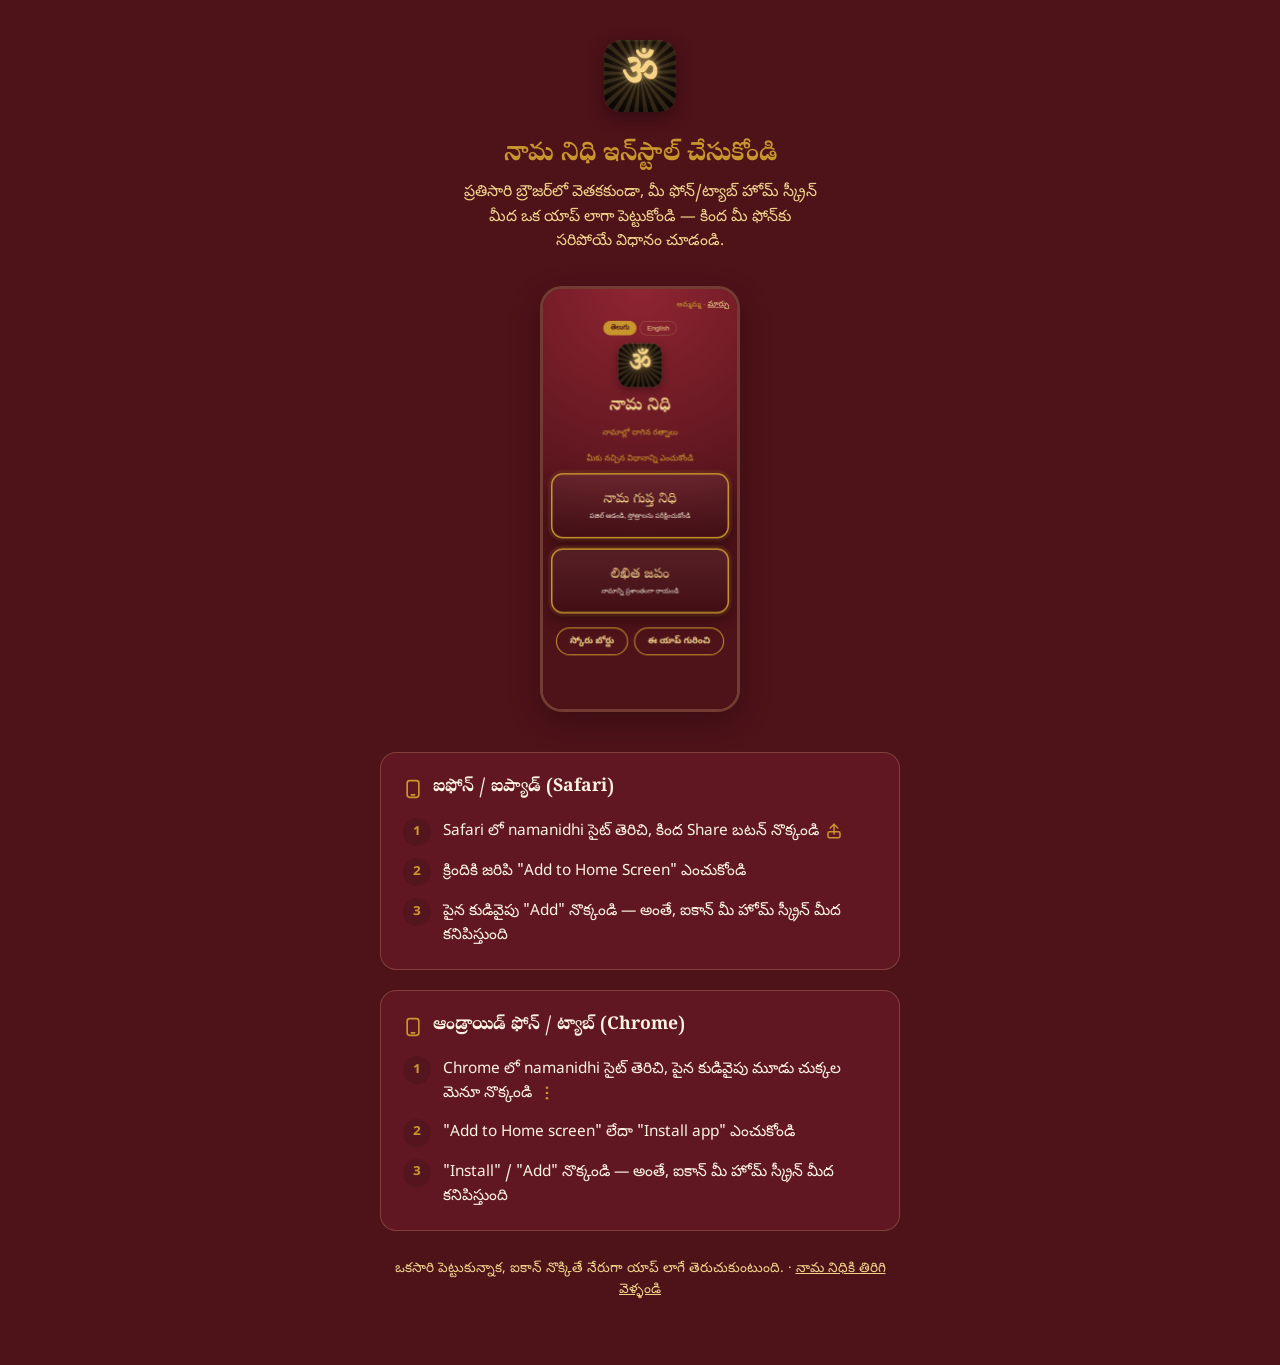
==== install.html @ 735f56e7 "Add an install.html guide, linked from the intro/About screen A trimmed-down "add to home screen" gu" ====
<!doctype html>
<html lang="te">
<head>
<meta charset="UTF-8" />
<meta name="viewport" content="width=device-width, initial-scale=1, maximum-scale=1" />
<title>నామ నిధి — ఇన్‌స్టాల్ చేసుకోండి</title>
<link rel="icon" type="image/png" sizes="32x32" href="icons/aum-32.png" />
<meta name="theme-color" content="#4e1219" />
<link rel="preconnect" href="https://fonts.googleapis.com" />
<link rel="preconnect" href="https://fonts.gstatic.com" crossorigin />
<link href="https://fonts.googleapis.com/css2?family=Noto+Serif+Telugu:wght@500;700&family=Noto+Sans+Telugu:wght@400;600;700&display=swap" rel="stylesheet" />
<style>
  :root {
    --cream: #fbf3e1;
    --maroon: #7a1f2b;
    --deep-maroon: #4e1219;
    --gold: #c9962e;
    --gold-light: #f0d28b;
    --surface: #611722;
    --surface-2: #55151f;
    --rule: rgba(240, 210, 139, 0.22);
    --radius: 16px;
  }
  * { box-sizing: border-box; }
  body {
    margin: 0;
    background: var(--deep-maroon);
    color: var(--cream);
    font-family: 'Noto Sans Telugu', sans-serif;
    line-height: 1.55;
  }
  .wrap {
    max-width: 560px;
    margin: 0 auto;
    padding: 40px 20px 64px;
  }
  header { text-align: center; margin-bottom: 8px; }
  .app-icon {
    width: 72px;
    height: 72px;
    border-radius: 16px;
    box-shadow: 0 6px 18px rgba(0, 0, 0, 0.35);
    margin-bottom: 14px;
  }
  h1 {
    font-family: 'Noto Serif Telugu', serif;
    font-size: 1.6rem;
    margin: 0 0 6px;
    color: var(--gold);
  }
  .subtitle {
    margin: 0 auto 32px;
    max-width: 40ch;
    color: var(--gold-light);
    font-size: 0.98rem;
  }
  .screenshot-frame {
    display: block;
    width: 200px;
    margin: 0 auto 40px;
    border-radius: 22px;
    overflow: hidden;
    border: 3px solid var(--rule);
    box-shadow: 0 10px 30px rgba(0, 0, 0, 0.25);
  }
  .screenshot-frame img { display: block; width: 100%; }
  .platform {
    background: var(--surface);
    border: 1px solid var(--rule);
    border-radius: var(--radius);
    padding: 22px 22px 20px;
    margin-bottom: 20px;
  }
  .platform h2 {
    display: flex;
    align-items: center;
    gap: 10px;
    font-family: 'Noto Serif Telugu', serif;
    font-size: 1.1rem;
    margin: 0 0 16px;
    color: var(--cream);
  }
  .platform h2 svg { flex: none; color: var(--gold); }
  ol.steps {
    list-style: none;
    margin: 0;
    padding: 0;
    display: flex;
    flex-direction: column;
    gap: 12px;
  }
  ol.steps li {
    display: grid;
    grid-template-columns: 28px 1fr;
    gap: 12px;
    align-items: start;
  }
  .step-num {
    width: 28px;
    height: 28px;
    border-radius: 50%;
    background: var(--surface-2);
    color: var(--gold);
    display: flex;
    align-items: center;
    justify-content: center;
    font-weight: 700;
    font-size: 0.85rem;
  }
  .step-text { padding-top: 3px; font-size: 0.96rem; }
  .step-text .icon-inline {
    display: inline-flex;
    vertical-align: -5px;
    color: var(--gold);
    margin: 0 2px;
  }
  footer {
    text-align: center;
    color: var(--gold-light);
    font-size: 0.85rem;
    margin-top: 28px;
  }
  a { color: var(--gold-light); }
</style>
</head>
<body>
<div class="wrap">
  <header>
    <img class="app-icon" alt="" src="icons/aum-180.png" />
    <h1>నామ నిధి ఇన్‌స్టాల్ చేసుకోండి</h1>
    <p class="subtitle">ప్రతిసారి బ్రౌజర్‌లో వెతకకుండా, మీ ఫోన్/ట్యాబ్ హోమ్ స్క్రీన్ మీద ఒక యాప్ లాగా పెట్టుకోండి — కింద మీ ఫోన్‌కు సరిపోయే విధానం చూడండి.</p>
  </header>

  <img class="screenshot-frame" alt="నామ నిధి హోమ్ స్క్రీన్" src="icons/install-guide-home.png" />

  <section class="platform">
    <h2>
      <svg width="20" height="20" viewBox="0 0 24 24" fill="none" stroke="currentColor" stroke-width="2" stroke-linecap="round" stroke-linejoin="round"><rect x="5" y="2" width="14" height="20" rx="3"/><line x1="10" y1="19" x2="14" y2="19"/></svg>
      ఐఫోన్ / ఐప్యాడ్ (Safari)
    </h2>
    <ol class="steps">
      <li>
        <span class="step-num">1</span>
        <span class="step-text">Safari లో namanidhi సైట్ తెరిచి, కింద Share బటన్ నొక్కండి
          <span class="icon-inline"><svg width="18" height="18" viewBox="0 0 24 24" fill="none" stroke="currentColor" stroke-width="2" stroke-linecap="round" stroke-linejoin="round"><path d="M12 3v13"/><path d="M7 8l5-5 5 5"/><rect x="4" y="13" width="16" height="8" rx="2"/></svg></span>
        </span>
      </li>
      <li>
        <span class="step-num">2</span>
        <span class="step-text">క్రిందికి జరిపి "Add to Home Screen" ఎంచుకోండి</span>
      </li>
      <li>
        <span class="step-num">3</span>
        <span class="step-text">పైన కుడివైపు "Add" నొక్కండి — అంతే, ఐకాన్ మీ హోమ్ స్క్రీన్ మీద కనిపిస్తుంది</span>
      </li>
    </ol>
  </section>

  <section class="platform">
    <h2>
      <svg width="20" height="20" viewBox="0 0 24 24" fill="none" stroke="currentColor" stroke-width="2" stroke-linecap="round" stroke-linejoin="round"><rect x="5" y="2" width="14" height="20" rx="3"/><line x1="10" y1="19" x2="14" y2="19"/></svg>
      ఆండ్రాయిడ్ ఫోన్ / ట్యాబ్ (Chrome)
    </h2>
    <ol class="steps">
      <li>
        <span class="step-num">1</span>
        <span class="step-text">Chrome లో namanidhi సైట్ తెరిచి, పైన కుడివైపు మూడు చుక్కల మెనూ నొక్కండి
          <span class="icon-inline"><svg width="18" height="18" viewBox="0 0 24 24" fill="currentColor"><circle cx="12" cy="5" r="1.8"/><circle cx="12" cy="12" r="1.8"/><circle cx="12" cy="19" r="1.8"/></svg></span>
        </span>
      </li>
      <li>
        <span class="step-num">2</span>
        <span class="step-text">"Add to Home screen" లేదా "Install app" ఎంచుకోండి</span>
      </li>
      <li>
        <span class="step-num">3</span>
        <span class="step-text">"Install" / "Add" నొక్కండి — అంతే, ఐకాన్ మీ హోమ్ స్క్రీన్ మీద కనిపిస్తుంది</span>
      </li>
    </ol>
  </section>

  <footer>ఒకసారి పెట్టుకున్నాక, ఐకాన్ నొక్కితే నేరుగా యాప్ లాగే తెరుచుకుంటుంది. · <a href="index.html">నామ నిధికి తిరిగి వెళ్ళండి</a></footer>
</div>
</body>
</html>
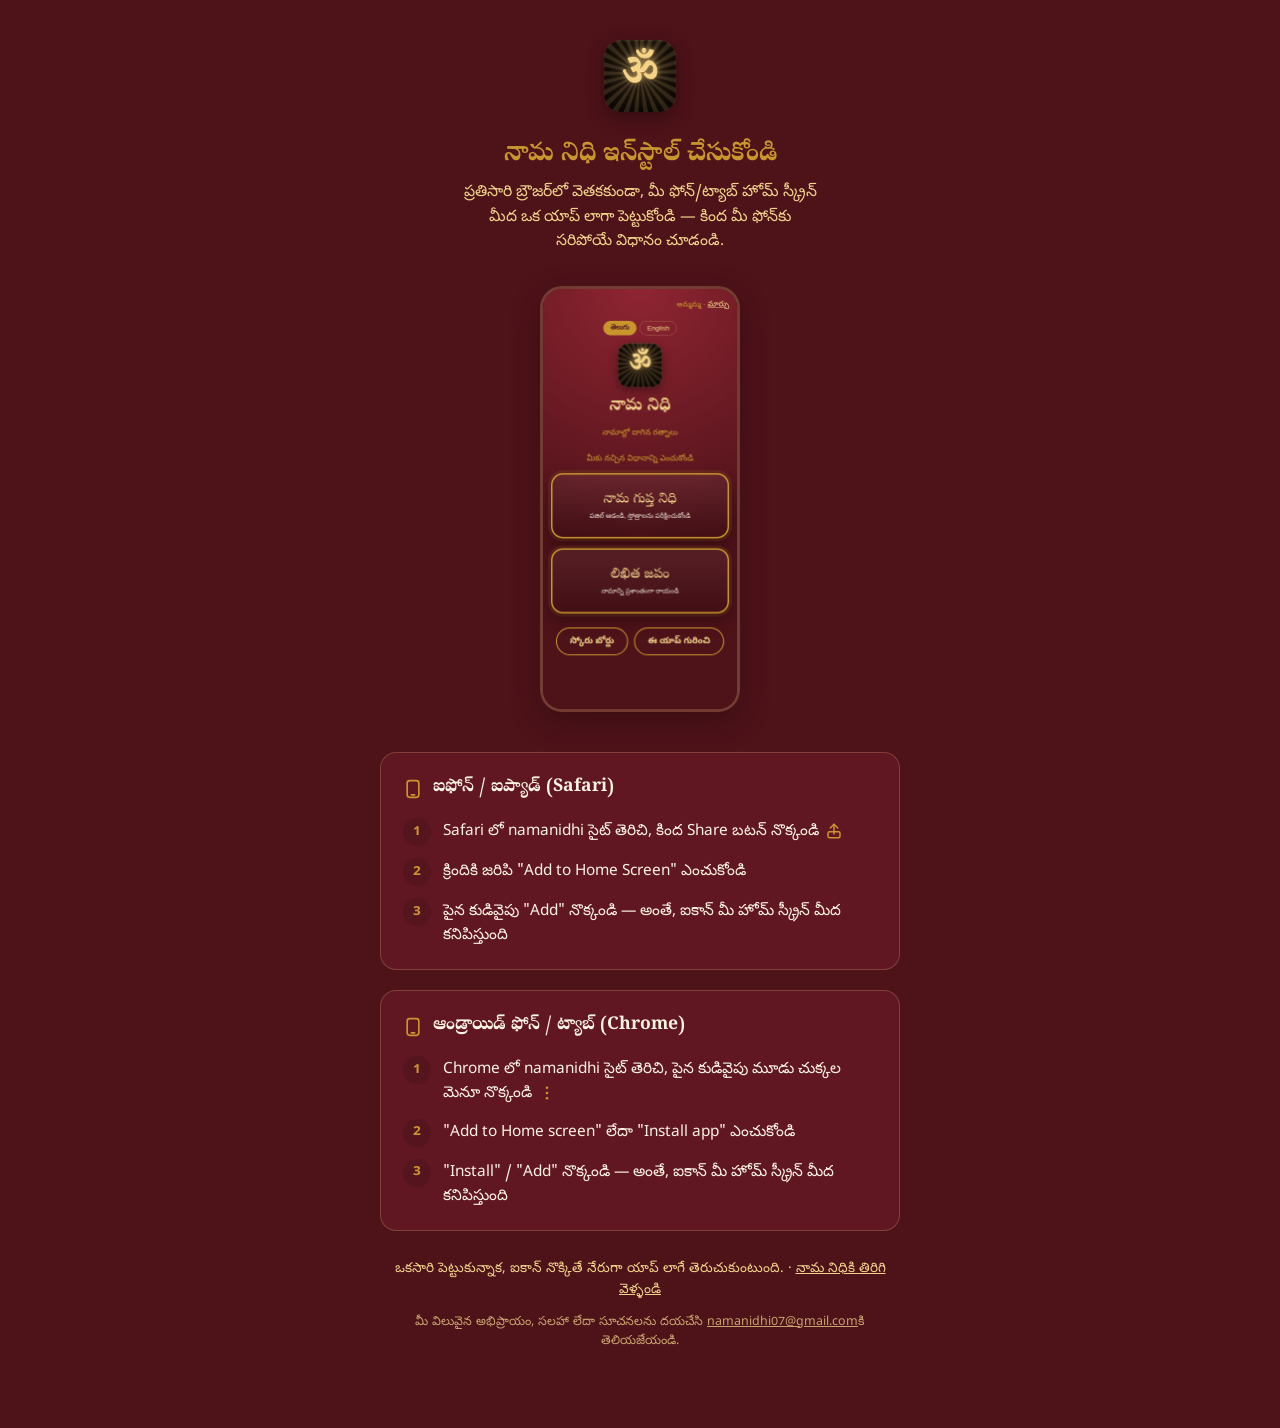
==== commit fb13cc4e: "Show feedback email on every screen except About this app Ahead of a wider launch, the feedback-emai" ====
--- a/install.html
+++ b/install.html
@@ -120,6 +120,13 @@
     font-size: 0.85rem;
     margin-top: 28px;
   }
+  .feedback-note {
+    text-align: center;
+    color: var(--gold-light);
+    opacity: 0.75;
+    font-size: 0.78rem;
+    margin-top: 12px;
+  }
   a { color: var(--gold-light); }
 </style>
 </head>
@@ -180,6 +187,7 @@
   </section>
 
   <footer>ఒకసారి పెట్టుకున్నాక, ఐకాన్ నొక్కితే నేరుగా యాప్ లాగే తెరుచుకుంటుంది. · <a href="index.html">నామ నిధికి తిరిగి వెళ్ళండి</a></footer>
+  <p class="feedback-note">మీ విలువైన అభిప్రాయం, సలహా లేదా సూచనలను దయచేసి <a href="mailto:namanidhi07@gmail.com">namanidhi07@gmail.com</a>కి తెలియజేయండి.</p>
 </div>
 </body>
 </html>
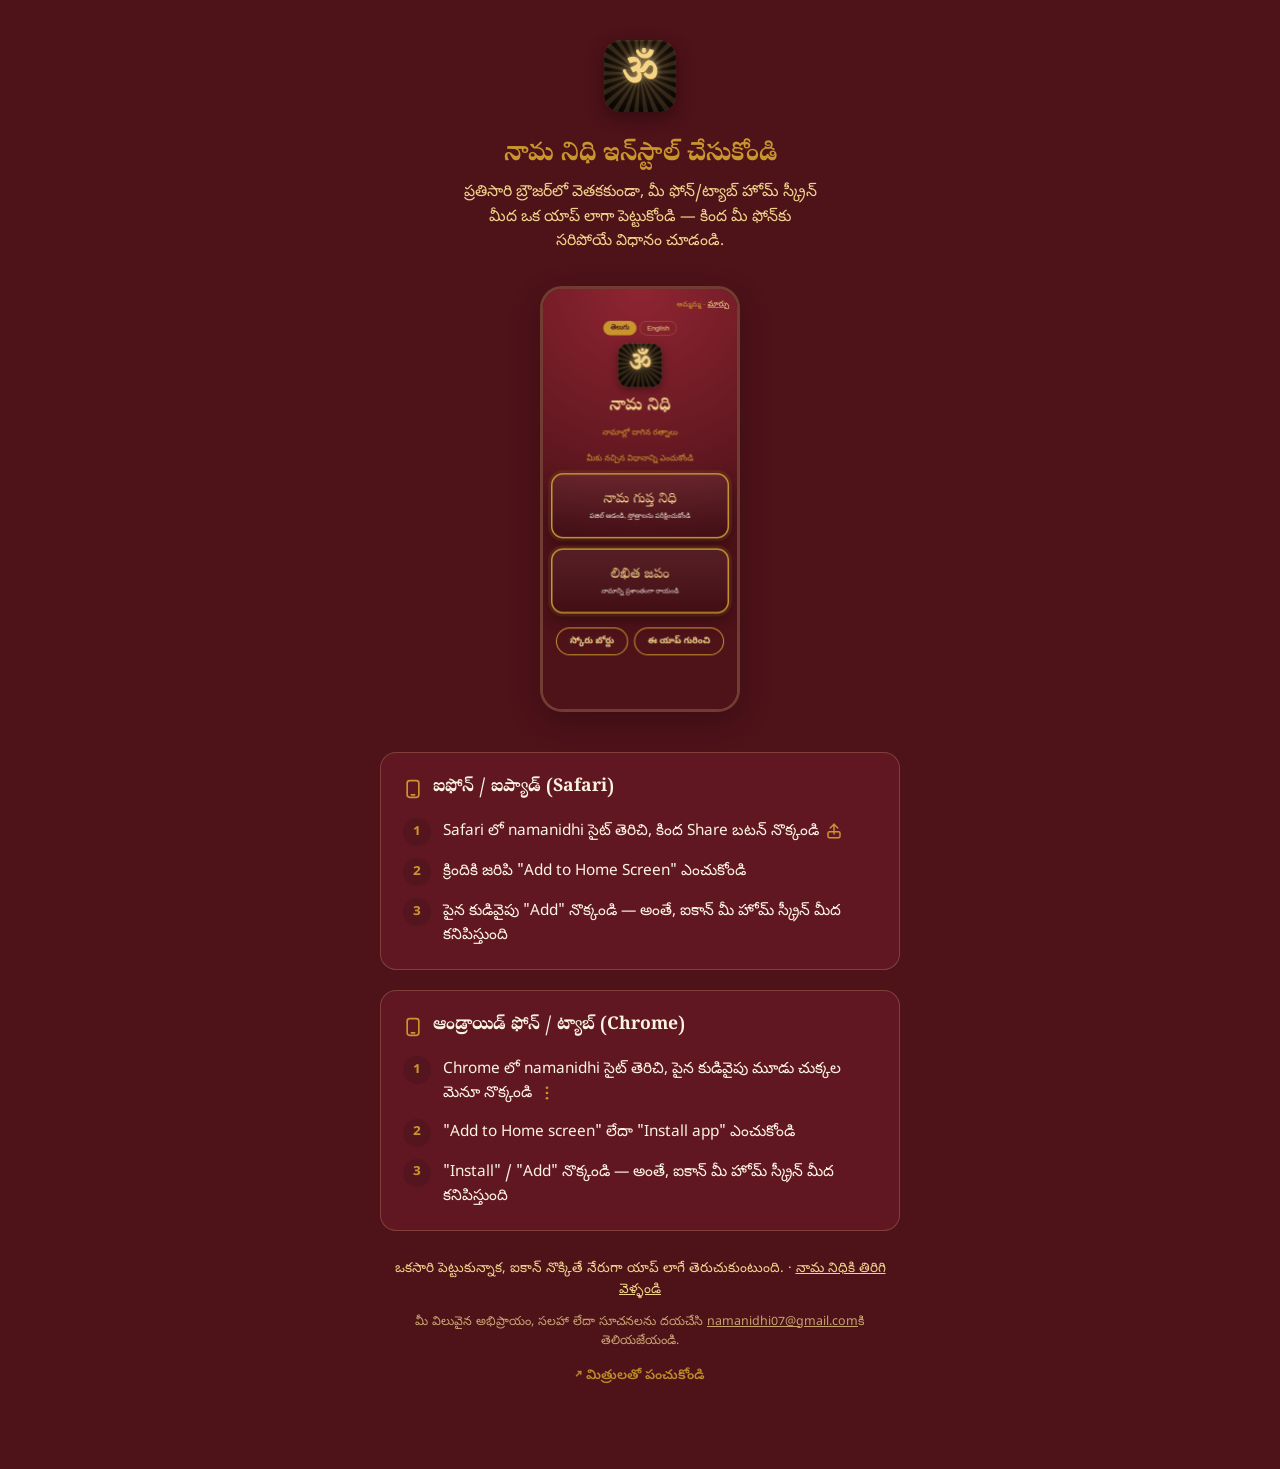
==== commit e4652f4b: "Add a share link to every screen Ahead of the wider launch, every screen now ends with a "Share with" ====
--- a/install.html
+++ b/install.html
@@ -127,6 +127,17 @@
     font-size: 0.78rem;
     margin-top: 12px;
   }
+  .share-row {
+    text-align: center;
+    margin-top: 10px;
+  }
+  .share-row a {
+    color: var(--gold);
+    font-size: 0.85rem;
+    font-weight: 600;
+    text-decoration: none;
+    opacity: 0.9;
+  }
   a { color: var(--gold-light); }
 </style>
 </head>
@@ -188,6 +199,7 @@
 
   <footer>ఒకసారి పెట్టుకున్నాక, ఐకాన్ నొక్కితే నేరుగా యాప్ లాగే తెరుచుకుంటుంది. · <a href="index.html">నామ నిధికి తిరిగి వెళ్ళండి</a></footer>
   <p class="feedback-note">మీ విలువైన అభిప్రాయం, సలహా లేదా సూచనలను దయచేసి <a href="mailto:namanidhi07@gmail.com">namanidhi07@gmail.com</a>కి తెలియజేయండి.</p>
+  <p class="share-row"><a href="https://wa.me/?text=%E0%B0%A8%E0%B0%BE%E0%B0%AE%20%E0%B0%A8%E0%B0%BF%E0%B0%A7%E0%B0%BF%20-%20%E0%B0%A8%E0%B0%BE%E0%B0%AE%E0%B0%BE%E0%B0%B2%E0%B1%8D%E0%B0%B2%E0%B1%8B%20%E0%B0%A6%E0%B0%BE%E0%B0%97%E0%B0%BF%E0%B0%A8%20%E0%B0%B0%E0%B0%A4%E0%B1%8D%E0%B0%A8%E0%B0%BE%E0%B0%B2%E0%B0%A8%E0%B1%81%20%E0%B0%B5%E0%B1%86%E0%B0%A4%E0%B0%BF%E0%B0%95%E0%B1%87%20%E0%B0%92%E0%B0%95%20%E0%B0%AD%E0%B0%95%E0%B1%8D%E0%B0%A4%E0%B0%BF%20%E0%B0%AA%E0%B0%A6%20%E0%B0%AA%E0%B0%9C%E0%B0%BF%E0%B0%B2%E0%B1%8D%20%E0%B0%86%E0%B0%9F.%20%E0%B0%AE%E0%B1%80%E0%B0%B0%E0%B1%81%20%E0%B0%95%E0%B1%82%E0%B0%A1%E0%B0%BE%20%E0%B0%AA%E0%B1%8D%E0%B0%B0%E0%B0%AF%E0%B0%A4%E0%B1%8D%E0%B0%A8%E0%B0%BF%E0%B0%82%E0%B0%9A%E0%B0%82%E0%B0%A1%E0%B0%BF!%20https%3A%2F%2Frlkprasad-design.github.io%2FNamanidhi%2F" target="_blank" rel="noopener">↗ మిత్రులతో పంచుకోండి</a></p>
 </div>
 </body>
 </html>
